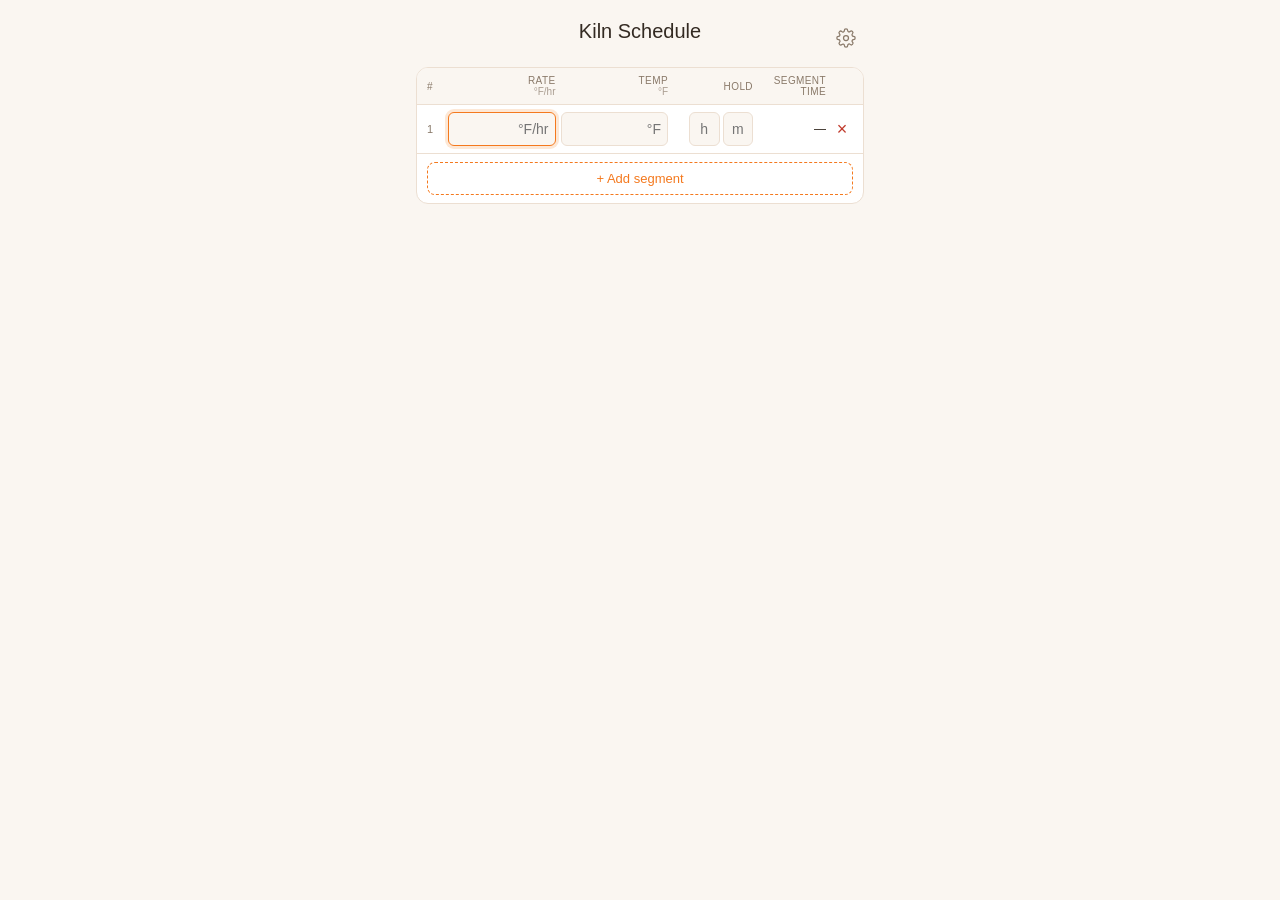
==== schedule/index.html @ a3d86349 "fix: clamp rate input to 9999 max; un-italicize AFAP live on input - Rate values > 9999 are clamped " ====
<!DOCTYPE html>
<html lang="en">
<head>
<meta charset="UTF-8">
<meta name="viewport" content="width=device-width, initial-scale=1.0, maximum-scale=1.0, user-scalable=no">
<title>Kiln Schedule Calculator | Volumizer</title>
<meta name="description" content="Free kiln schedule calculator for glass artists. Define firing segments, calculate stage times, and visualize the firing curve.">
<link rel="stylesheet" href="../theme.css">
<script src="../theme.js"></script>
<style>
  @keyframes fadein {
    from { opacity: 0; transform: translateY(6px); }
    to   { opacity: 1; transform: translateY(0); }
  }

  /* ── Table card ────────────────────────────── */
  .table-card {
    background: var(--card);
    border: 0.5px solid var(--border);
    border-radius: 12px;
    overflow: hidden;
    margin-bottom: 0.75rem;
  }

  .col-header {
    display: grid;
    grid-template-columns: 16px 1fr 1fr 80px 68px 22px;
    gap: 5px;
    padding: 7px 10px;
    background: var(--bg);
    font-size: 10px;
    color: var(--text-secondary);
    text-transform: uppercase;
    letter-spacing: 0.04em;
    align-items: center;
  }

  .col-header span { display: block; }
  .col-header .h-rate,
  .col-header .h-target,
  .col-header .h-hold,
  .col-header .h-time { text-align: right; }
  .col-header .h-unit { text-transform: none; letter-spacing: 0; opacity: 0.7; }

  /* ── Segment rows ──────────────────────────── */
  .seg-row {
    display: grid;
    grid-template-columns: 16px 1fr 1fr 80px 68px 22px;
    gap: 5px;
    padding: 7px 10px;
    border-top: 0.5px solid var(--border);
    align-items: center;
    animation: fadein 0.2s ease;
  }

  .seg-num {
    font-size: 11px;
    color: var(--text-secondary);
  }

  /* Number inputs shared style */
  .seg-row input {
    width: 100%;
    font-size: 14px;
    padding: 8px 6px;
    border: 1px solid var(--border);
    border-radius: 6px;
    background: var(--bg);
    color: var(--text);
    -webkit-appearance: none;
    -moz-appearance: textfield;
    text-align: right;
  }

  .seg-row input::-webkit-outer-spin-button,
  .seg-row input::-webkit-inner-spin-button { -webkit-appearance: none; margin: 0; }

  .seg-row input:focus {
    outline: none;
    border-color: var(--accent);
    box-shadow: 0 0 0 3px var(--accent-light);
  }

  .seg-rate { text-align: right; }
  .seg-rate.is-afap { font-style: italic; color: var(--text-secondary); }

  /* Hold h/m pair */
  .hold-pair {
    display: flex;
    gap: 3px;
    margin-left: 16px;
  }
  .hold-pair input {
    flex: 1;
    width: 0;
    min-width: 0;
    text-align: center;
  }

  /* Calculated time cell */
  .seg-time {
    font-size: 12px;
    color: var(--text);
    text-align: right;
    white-space: nowrap;
    line-height: 1.2;
  }

  .est {
    display: block;
    font-size: 9px;
    color: var(--text-secondary);
    text-align: right;
  }

  /* Delete button */
  .del-btn {
    background: none;
    border: none;
    color: var(--danger);
    font-size: 18px;
    line-height: 1;
    cursor: pointer;
    padding: 0;
    text-align: center;
    -webkit-appearance: none;
    -webkit-tap-highlight-color: transparent;
  }

  /* ── Add segment row ────────────────────────── */
  .add-row {
    padding: 8px 10px;
    border-top: 0.5px solid var(--border);
  }

  .add-btn {
    width: 100%;
    padding: 8px;
    font-size: 13px;
    font-weight: 500;
    color: var(--accent);
    background: none;
    border: 1px dashed var(--accent);
    border-radius: 8px;
    cursor: pointer;
    -webkit-appearance: none;
  }

  /* ── Total time ─────────────────────────────── */
  #total-row {
    display: none;
    justify-content: flex-end;
    align-items: baseline;
    gap: 10px;
    margin-bottom: 1rem;
    padding: 0 2px;
  }

  .total-label {
    font-size: 12px;
    color: var(--text-secondary);
    text-transform: uppercase;
    letter-spacing: 0.04em;
  }

  #total-value {
    font-size: 22px;
    font-weight: 500;
  }

  /* ── Graph card ─────────────────────────────── */
  #graph-card {
    display: none;
    background: var(--card);
    border: 0.5px solid var(--border);
    border-radius: 12px;
    padding: 12px;
    margin-bottom: 1.5rem;
  }

  .graph-label {
    font-size: 11px;
    color: var(--text-secondary);
    text-transform: uppercase;
    letter-spacing: 0.04em;
    margin-bottom: 8px;
  }

  #graph { display: block; width: 100%; height: auto; overflow: hidden; }

  #afap-note {
    display: none;
    font-size: 10px;
    color: var(--text-secondary);
    text-align: right;
    margin: 4px 0 0;
  }

  /* ── Settings modal ──────────────────────────────────────────── */
  .settings-btn {
    position: absolute;
    top: 0;
    right: 0;
    width: 36px;
    height: 36px;
    display: flex;
    align-items: center;
    justify-content: center;
    border: none;
    background: none;
    color: var(--text-secondary);
    cursor: pointer;
    -webkit-appearance: none;
    padding: 0;
  }

  .settings-btn svg {
    width: 20px;
    height: 20px;
  }

  .settings-btn:active {
    color: var(--accent);
  }

  .modal-overlay {
    position: fixed;
    inset: 0;
    background: rgba(51, 42, 34, 0.45);
    display: flex;
    align-items: center;
    justify-content: center;
    padding: 1.25rem;
    z-index: 100;
  }

  .modal-card {
    background: var(--card);
    border: 1px solid var(--border);
    border-radius: 14px;
    padding: 20px;
    width: 100%;
    max-width: 320px;
    box-shadow: 0 8px 32px rgba(0, 0, 0, 0.18);
  }

  .modal-card h3 {
    font-size: 17px;
    font-weight: 600;
    margin: 0 0 14px;
    color: var(--text);
  }

  .toggle-row {
    display: flex;
    align-items: center;
    justify-content: space-between;
    padding: 12px 0;
    border-top: 0.5px solid var(--border);
    margin-top: 0.5rem;
  }

  .toggle-row label {
    font-size: 15px;
    font-weight: 500;
    margin: 0;
  }

  .settings-unit-toggle {
    display: flex;
    gap: 6px;
  }

  .settings-unit-btn {
    padding: 6px 14px;
    font-size: 14px;
    font-weight: 500;
    border: 1px solid var(--border);
    border-radius: 8px;
    background: var(--bg);
    color: var(--text-secondary);
    cursor: pointer;
    -webkit-appearance: none;
  }

  .settings-unit-btn.selected {
    border-color: var(--accent);
    background: var(--accent-light);
    color: var(--accent);
  }

  .switch-btn {
    position: relative;
    width: 48px;
    height: 28px;
    flex-shrink: 0;
    border: none;
    padding: 0;
    border-radius: 28px;
    background: var(--border);
    cursor: pointer;
  }

  .switch-btn::before {
    content: "";
    position: absolute;
    height: 22px;
    width: 22px;
    left: 3px;
    top: 3px;
    background: white;
    border-radius: 50%;
    transition: left 0.15s ease;
  }

  .switch-btn.on {
    background: var(--accent);
  }

  .switch-btn.on::before {
    left: 23px;
  }

  .modal-btns {
    display: flex;
    gap: 10px;
  }

  .btn {
    flex: 1;
    padding: 14px;
    font-size: 16px;
    font-weight: 500;
    border-radius: 10px;
    border: none;
    cursor: pointer;
    -webkit-appearance: none;
  }

  .btn-primary {
    background: var(--accent);
    color: white;
  }

  .btn-primary:active {
    opacity: 0.85;
  }

</style>
</head>
<body>
<div class="container">
  <header>
    <h1>Kiln Schedule</h1>
    <button class="settings-btn" id="settings-btn" type="button" aria-label="Settings">
      <svg viewBox="0 0 24 24" fill="none" stroke="currentColor" stroke-width="1.5" stroke-linecap="round" stroke-linejoin="round">
        <circle cx="12" cy="12" r="3"/>
        <path d="M19.4 15a1.65 1.65 0 0 0 .33 1.82l.06.06a2 2 0 0 1-2.83 2.83l-.06-.06a1.65 1.65 0 0 0-1.82-.33 1.65 1.65 0 0 0-1 1.51V21a2 2 0 0 1-4 0v-.09A1.65 1.65 0 0 0 9 19.4a1.65 1.65 0 0 0-1.82.33l-.06.06a2 2 0 0 1-2.83-2.83l.06-.06A1.65 1.65 0 0 0 4.68 15a1.65 1.65 0 0 0-1.51-1H3a2 2 0 0 1 0-4h.09A1.65 1.65 0 0 0 4.6 9a1.65 1.65 0 0 0-.33-1.82l-.06-.06a2 2 0 0 1 2.83-2.83l.06.06A1.65 1.65 0 0 0 9 4.68a1.65 1.65 0 0 0 1-1.51V3a2 2 0 0 1 4 0v.09a1.65 1.65 0 0 0 1 1.51 1.65 1.65 0 0 0 1.82-.33l.06-.06a2 2 0 0 1 2.83 2.83l-.06.06A1.65 1.65 0 0 0 19.4 9a1.65 1.65 0 0 0 1.51 1H21a2 2 0 0 1 0 4h-.09a1.65 1.65 0 0 0-1.51 1z"/>
      </svg>
    </button>
  </header>

  <!-- Segment table -->
  <div class="table-card">
    <div class="col-header">
      <span>#</span>
      <span class="h-rate" id="h-rate">Rate</span>
      <span class="h-target" id="h-target">Temp</span>
      <span class="h-hold">Hold</span>
      <span class="h-time">Segment<br>Time</span>
      <span></span>
    </div>
    <div id="seg-body">
      <!-- rows rendered by JS -->
    </div>
    <div class="add-row">
      <button type="button" class="add-btn" id="add-btn">+ Add segment</button>
    </div>
  </div>

  <!-- Total time -->
  <div id="total-row">
    <span class="total-label">Total</span>
    <span id="total-value"></span>
  </div>

  <!-- Graph -->
  <div id="graph-card">
    <div class="graph-label">Firing Curve</div>
    <svg id="graph" viewBox="0 0 400 160" xmlns="http://www.w3.org/2000/svg"></svg>
    <p id="afap-note"></p>
  </div>
</div>

<!-- Settings modal -->
<div class="modal-overlay" id="settings-modal" style="display:none" role="dialog" aria-modal="true" aria-labelledby="settings-modal-title">
  <div class="modal-card">
    <h3 id="settings-modal-title">Settings</h3>
    <div class="toggle-row">
      <label>Units</label>
      <div class="settings-unit-toggle">
        <button class="settings-unit-btn" id="unit-f" type="button">°F</button>
        <button class="settings-unit-btn" id="unit-c" type="button">°C</button>
      </div>
    </div>
    <div class="toggle-row">
      <label>High contrast</label>
      <button class="switch-btn" id="hc-toggle" type="button" aria-label="High contrast" aria-pressed="false"></button>
    </div>
    <div class="modal-btns" style="margin-top: 1.25rem;">
      <button class="btn btn-primary" id="settings-done" type="button">Done</button>
    </div>
  </div>
</div>

<script>
// ── Constants ──────────────────────────────────────────────────────────────
const AMBIENT_TEMP = 70;  // °F — assumed starting temperature
const AFAP_RATE    = 300; // °F/hr — fixed estimate for "as fast as possible"

// ── State ──────────────────────────────────────────────────────────────────
let segments = [{ rate: '', target: '', hold: '' }];

// Temperature display unit ('F' | 'C'); internal state is always canonical °F
let tempUnit = 'F';
const SCHED_KEY = 'volumizer_schedule_settings';
try { tempUnit = (JSON.parse(localStorage.getItem(SCHED_KEY)) || {}).tempUnit || 'F'; } catch (_e) {}
function saveSchedSettings() { try { localStorage.setItem(SCHED_KEY, JSON.stringify({ tempUnit })); } catch (_e) {} }

// ── Helpers ────────────────────────────────────────────────────────────────
function isAfap(val) {
  const s = String(val).trim().toUpperCase();
  return s === 'AFAP' || s === '9999';
}

function fmtTime(hours) {
  if (!isFinite(hours) || hours <= 0) return '—';
  let h = Math.floor(hours);
  let m = Math.round((hours - h) * 60);
  if (m === 60) { h += 1; m = 0; }
  if (h === 0) return `${m}m`;
  if (m === 0) return `${h}h`;
  return `${h}h ${m}m`;
}

function esc(s) {
  return String(s).replace(/&/g, '&amp;').replace(/</g, '&lt;').replace(/>/g, '&gt;').replace(/"/g, '&quot;');
}

// Conversion helpers — calc always stays in canonical °F; display converts at boundary
const fToC = f => (f - 32) * 5 / 9;          // absolute temp (has offset)
const cToF = c => c * 9 / 5 + 32;
const rateFToC = r => r * 5 / 9;             // rate is a delta — no offset
const rateCToF = r => r * 9 / 5;

function dispTarget(fStr) {                   // canonical °F → display-unit string
  const f = parseFloat(fStr); if (isNaN(f)) return '';
  return String(Math.round(tempUnit === 'C' ? fToC(f) : f));
}
function dispRate(fStr) {                     // canonical °F/hr → display-unit string
  if (isAfap(fStr)) return 'AFAP';
  const f = parseFloat(fStr); if (isNaN(f)) return '';
  return String(Math.round(tempUnit === 'C' ? rateFToC(f) : f));
}
function canonTarget(v) {                     // typed display-unit → canonical °F string
  const n = parseFloat(v); if (isNaN(n)) return '';
  return String(tempUnit === 'C' ? cToF(n) : n);
}
function canonRate(v) {                       // typed display-unit rate → canonical °F/hr or 'AFAP'
  const s = String(v).trim().toUpperCase();
  if (s === 'AFAP' || s === '9999') return 'AFAP';
  const n = parseFloat(v); if (isNaN(n)) return '';
  return String(tempUnit === 'C' ? rateCToF(n) : n);
}
function unitLabel()     { return tempUnit === 'C' ? '°C'    : '°F'; }
function rateUnitLabel() { return tempUnit === 'C' ? '°C/hr' : '°F/hr'; }

// ── Calculations ───────────────────────────────────────────────────────────
function calcSegments() {
  let cumTime = 0;
  return segments.map((seg, i) => {
    const afap   = isAfap(seg.rate);
    const rate   = afap ? AFAP_RATE : parseFloat(seg.rate);
    const target = parseFloat(seg.target);
    const hold   = parseFloat(seg.hold) || 0;
    const prevTemp = i === 0
      ? AMBIENT_TEMP
      : (prev => isNaN(prev) ? AMBIENT_TEMP : prev)(parseFloat(segments[i - 1].target));

    if (isNaN(target) || isNaN(rate) || rate <= 0) {
      return { rampTime: 0, stageTime: 0, cumTime, isAfap: afap, valid: false };
    }

    const rampTime  = Math.abs(target - prevTemp) / rate;
    const stageTime = rampTime + hold;
    cumTime += stageTime;
    return { rampTime, stageTime, cumTime, isAfap: afap, valid: true };
  });
}

// ── Render ─────────────────────────────────────────────────────────────────
function render() {
  const calcs = calcSegments();

  // Table rows
  document.getElementById('seg-body').innerHTML = segments.map((seg, i) => {
    const calc = calcs[i];
    const timeStr = calc.valid ? fmtTime(calc.stageTime) : '—';
    const estSpan = calc.isAfap && calc.valid ? ' <span class="est">est.</span>' : '';
    const rateClass = isAfap(seg.rate) ? ' is-afap' : '';
    const holdDecimal = parseFloat(seg.hold) || 0;
    const holdH = holdDecimal > 0 ? String(Math.floor(holdDecimal)) : '';
    const holdM = holdDecimal > 0 ? String(Math.round((holdDecimal % 1) * 60)) : '';
    return `
      <div class="seg-row" data-index="${i}">
        <span class="seg-num">${i + 1}</span>
        <input class="seg-rate${rateClass}" type="text" inputmode="decimal"
               value="${esc(dispRate(seg.rate))}" data-field="rate" placeholder="${esc(rateUnitLabel())}">
        <input type="number" inputmode="decimal"
               value="${esc(dispTarget(seg.target))}" data-field="target" placeholder="${esc(unitLabel())}">
        <div class="hold-pair">
          <input type="number" inputmode="numeric" min="0" step="1"
                 value="${esc(holdH)}" data-field="holdH" placeholder="h">
          <input type="number" inputmode="numeric" min="0" max="59" step="1"
                 value="${esc(holdM)}" data-field="holdM" placeholder="m">
        </div>
        <div class="seg-time">${timeStr}${estSpan}</div>
        <button type="button" class="del-btn" data-action="delete" data-index="${i}" aria-label="Remove segment ${i + 1}" tabindex="-1">×</button>
      </div>`;
  }).join('');

  // Total time
  const calcsValid = calcs.filter(c => c.valid);
  const totalHours = calcsValid.reduce((s, c) => s + c.stageTime, 0);
  const totalRow   = document.getElementById('total-row');
  if (calcsValid.length > 0 && totalHours > 0) {
    totalRow.style.display = 'flex';
    document.getElementById('total-value').textContent = fmtTime(totalHours);
  } else {
    totalRow.style.display = 'none';
  }

  renderGraph(calcs);
}

// ── Event delegation ───────────────────────────────────────────────────────
const segBody = document.getElementById('seg-body');

// updateCalcs: patch time cells + total + graph without touching input DOM
function updateCalcs() {
  const calcs = calcSegments();

  segments.forEach((_, i) => {
    const calc    = calcs[i];
    const timeStr = calc.valid ? fmtTime(calc.stageTime) : '—';
    const estSpan = calc.isAfap && calc.valid ? '<span class="est">est.</span>' : '';
    const timeEl  = document.querySelector(`.seg-row[data-index="${i}"] .seg-time`);
    if (timeEl) timeEl.innerHTML = timeStr + estSpan;
  });

  const calcsValid = calcs.filter(c => c.valid);
  const totalHours = calcsValid.reduce((s, c) => s + c.stageTime, 0);
  const totalRow   = document.getElementById('total-row');
  if (calcsValid.length > 0 && totalHours > 0) {
    totalRow.style.display = 'flex';
    document.getElementById('total-value').textContent = fmtTime(totalHours);
  } else {
    totalRow.style.display = 'none';
  }

  if (document.activeElement?.dataset?.field !== 'target') renderGraph(calcs);
}

// input: update state; patch calcs without rebuilding input rows
segBody.addEventListener('input', e => {
  const row = e.target.closest('.seg-row');
  if (!row) return;
  const i     = parseInt(row.dataset.index, 10);
  const field = e.target.dataset.field;
  if (!field) return;
  if (field === 'holdH' || field === 'holdM') {
    const h = parseFloat(row.querySelector('[data-field="holdH"]').value) || 0;
    const m = parseFloat(row.querySelector('[data-field="holdM"]').value) || 0;
    const decimal = h + m / 60;
    segments[i].hold = decimal > 0 ? String(decimal) : '';
    updateCalcs();
    return;
  }
  if (field === 'target') {
    segments[i].target = canonTarget(e.target.value);
    updateCalcs();
    return;
  }
  if (field === 'rate') {
    const n = parseFloat(e.target.value);
    if (!isNaN(n) && n > 9999) e.target.value = '9999';
    e.target.classList.toggle('is-afap', isAfap(e.target.value));
  }
  segments[i][field] = e.target.value;
  if (field !== 'rate') updateCalcs();
});

// blur on rate/target: normalize AFAP (rate), trigger graph (target) — never rebuild DOM on blur
segBody.addEventListener('blur', e => {
  if (e.target.dataset.field === 'target') { updateCalcs(); return; }
  if (e.target.dataset.field !== 'rate') return;
  const row = e.target.closest('.seg-row');
  if (!row) return;
  const i = parseInt(row.dataset.index, 10);
  if (i >= segments.length) return;  // element was detached by splice+render — nothing to update
  segments[i].rate = canonRate(e.target.value);
  e.target.value   = dispRate(segments[i].rate);
  e.target.classList.toggle('is-afap', isAfap(segments[i].rate));
  updateCalcs();
}, true /* useCapture — blur doesn't bubble */);

segBody.addEventListener('keydown', e => {
  // Enter on any field: add segment and focus new row's rate field
  if (e.key === 'Enter' && e.target.dataset.field) {
    e.preventDefault();
    segments.push({ rate: '', target: '', hold: '' });
    render();
    requestAnimationFrame(() => {
      const rows = document.querySelectorAll('.seg-row');
      rows[rows.length - 1]?.querySelector('input')?.focus();
    });
    return;
  }

  // Backspace/Delete in an empty field: navigate to previous field
  if (e.key === 'Backspace' || e.key === 'Delete') {
    const field = e.target.dataset.field;
    if (!field || e.target.value !== '') return;
    const row = e.target.closest('.seg-row');
    if (!row) return;
    const i = parseInt(row.dataset.index, 10);
    e.preventDefault();

    const focusAndSelect = el => { el?.focus(); el?.select?.(); };

    if (field === 'target') {
      focusAndSelect(document.querySelector(`.seg-row[data-index="${i}"] [data-field="rate"]`));
    } else if (field === 'holdH') {
      focusAndSelect(document.querySelector(`.seg-row[data-index="${i}"] [data-field="target"]`));
    } else if (field === 'holdM') {
      focusAndSelect(document.querySelector(`.seg-row[data-index="${i}"] [data-field="holdH"]`));
    } else if (field === 'rate') {
      if (i === 0) return;
      const seg = segments[i];
      const deleteRow = seg.rate === '' && seg.target === '' && seg.hold === '' && segments.length > 1;
      if (deleteRow) {
        segments.splice(i, 1);
        render();
        requestAnimationFrame(() => {
          focusAndSelect(document.querySelector(`.seg-row[data-index="${i - 1}"] [data-field="holdM"]`));
        });
      } else {
        focusAndSelect(document.querySelector(`.seg-row[data-index="${i - 1}"] [data-field="holdM"]`));
      }
    }
  }
});

// click: delete
segBody.addEventListener('click', e => {
  if (e.target.dataset.action !== 'delete') return;
  const index = parseInt(e.target.dataset.index, 10);
  if (isNaN(index)) return;
  segments.splice(index, 1);
  if (segments.length === 0) segments.push({ rate: '', target: '', hold: '' });
  render();
});

// add segment
document.getElementById('add-btn').addEventListener('click', () => {
  segments.push({ rate: '', target: '', hold: '' });
  render();
  // scroll new row into view
  const rows = document.querySelectorAll('.seg-row');
  const lastRow = rows[rows.length - 1];
  lastRow?.scrollIntoView({ block: 'nearest' });
  lastRow?.querySelector('[data-field="rate"]')?.focus();
});

// ── Graph ──────────────────────────────────────────────────────────────────
function renderGraph(calcs) {
  const graphCard = document.getElementById('graph-card');
  const svgEl     = document.getElementById('graph');
  const afapNote  = document.getElementById('afap-note');

  const validCalcs = calcs.filter(c => c.valid);
  if (validCalcs.length === 0) {
    graphCard.style.display = 'none';
    return;
  }
  graphCard.style.display = 'block';
  const hasAfap = calcs.some(c => c.isAfap && c.valid);
  afapNote.style.display = hasAfap ? 'block' : 'none';
  if (hasAfap) afapNote.textContent = `AFAP cooling estimated at ${dispRate(String(AFAP_RATE))}${rateUnitLabel()}`;

  // ── SVG coordinate system ─────────────────────────────────────────────
  // viewBox: 0 0 400 160
  // Plot area: x 36–390, y 8–140  (PAD_L=36, PAD_R=10, PAD_T=8, PAD_B=20)
  const PAD_L = 36, PAD_R = 10, PAD_T = 8, PAD_B = 20;
  const W = 400, H = 160;
  const plotW = W - PAD_L - PAD_R;  // 354
  const plotH = H - PAD_T - PAD_B;  // 132

  const totalTime = calcs[calcs.length - 1].cumTime || 1;

  // ── Find peak first (needed to compute yMax before tx/ty) ─────────────
  let peakTemp = 0, peakTime = 0;
  segments.forEach((seg, i) => {
    const calc   = calcs[i];
    if (!calc?.valid) return;
    const target = parseFloat(seg.target) || 0;
    const hold   = parseFloat(seg.hold) || 0;
    if (target > peakTemp) {
      peakTemp = target;
      peakTime = calc.cumTime - hold;
    }
  });

  const yMax = Math.max(peakTemp, AMBIENT_TEMP) * 1.12;
  const yMin = 0;

  const tx = t => PAD_L + (t / totalTime) * plotW;
  const ty = T => (PAD_T + plotH) - ((T - yMin) / (yMax - yMin)) * plotH;

  // ── Build polyline points ──────────────────────────────────────────────
  const pts = [`${tx(0).toFixed(1)},${ty(AMBIENT_TEMP).toFixed(1)}`];
  segments.forEach((seg, i) => {
    const calc   = calcs[i];
    if (!calc?.valid) return;
    const target = parseFloat(seg.target);
    const hold   = parseFloat(seg.hold) || 0;
    const endRamp = calc.cumTime - hold;
    pts.push(`${tx(endRamp).toFixed(1)},${ty(target).toFixed(1)}`);
    if (hold > 0) {
      pts.push(`${tx(calc.cumTime).toFixed(1)},${ty(target).toFixed(1)}`);
    }
  });

  // ── Horizontal grid lines — auto-scaled to the actual y range ───────────
  function niceGridStep(range) {
    const raw = range / 4;
    const mag = Math.pow(10, Math.floor(Math.log10(raw)));
    const n   = raw / mag;
    return n < 1.5 ? mag : n < 3.5 ? 2 * mag : n < 7.5 ? 5 * mag : 10 * mag;
  }
  const gridStep  = niceGridStep(yMax - yMin);
  const gridStart = Math.ceil((yMin + 1) / gridStep) * gridStep;
  const gridLines = [];
  for (let tF = gridStart; tF < yMax; tF += gridStep) {
    const label = tempUnit === 'C' ? `${Math.round(fToC(tF))}°` : `${Math.round(tF)}°`;
    gridLines.push(`
      <line x1="${PAD_L}" y1="${ty(tF).toFixed(1)}" x2="${W - PAD_R}" y2="${ty(tF).toFixed(1)}"
            stroke="var(--border)" stroke-width="0.5" stroke-dasharray="2,3"/>
      <text x="${PAD_L - 4}" y="${(ty(tF) + 3).toFixed(1)}"
            font-size="8" fill="var(--text-secondary)" text-anchor="end">${label}</text>
    `);
  }

  // ── X-axis tick labels at 0%, 25%, 50%, 75%, 100% of total time ───────
  const xTicks = [0, 0.25, 0.5, 0.75, 1.0].map(f => {
    const t    = f * totalTime;
    const label = totalTime < 4 ? `${t.toFixed(1)}h` : `${Math.round(t)}h`;
    const anchor = f === 0 ? 'start' : f === 1.0 ? 'end' : 'middle';
    return `<text x="${tx(t).toFixed(1)}" y="${H - 4}"
                  font-size="8" fill="var(--text-secondary)" text-anchor="${anchor}">${label}</text>`;
  }).join('');

  // ── Peak marker ────────────────────────────────────────────────────────
  const px = tx(peakTime);
  const py = ty(peakTemp);
  // keep label from clipping right edge
  const labelX = Math.min(px + 4, W - PAD_R - 32);
  const peakLabel = `${Math.round(tempUnit === 'C' ? fToC(peakTemp) : peakTemp)}${unitLabel()}`;
  const peakMarker = `
    <circle cx="${px.toFixed(1)}" cy="${py.toFixed(1)}" r="3" fill="var(--accent)"/>
    <text x="${labelX.toFixed(1)}" y="${(py - 4).toFixed(1)}"
          font-size="8" fill="var(--accent)" font-weight="500">${peakLabel}</text>
  `;

  // ── Compose SVG ────────────────────────────────────────────────────────
  svgEl.innerHTML = `
    <!-- axes -->
    <line x1="${PAD_L}" y1="${PAD_T}" x2="${PAD_L}" y2="${PAD_T + plotH}"
          stroke="var(--border)" stroke-width="0.5"/>
    <line x1="${PAD_L}" y1="${PAD_T + plotH}" x2="${W - PAD_R}" y2="${PAD_T + plotH}"
          stroke="var(--border)" stroke-width="0.5"/>
    <!-- y-min label -->
    <text x="${PAD_L - 4}" y="${(ty(0) + 3).toFixed(1)}"
          font-size="8" fill="var(--text-secondary)" text-anchor="end">${Math.round(tempUnit === 'C' ? fToC(0) : 0)}°</text>
    <!-- grid lines + y labels -->
    ${gridLines.join('')}
    <!-- x labels -->
    ${xTicks}
    <!-- firing curve -->
    <polyline points="${pts.join(' ')}"
              fill="none" stroke="var(--accent)" stroke-width="2"
              stroke-linejoin="round" stroke-linecap="round"/>
    <!-- peak marker -->
    ${peakMarker}
  `;
}

// ── Settings modal ────────────────────────────────────────────────────────
const settingsBtn   = document.getElementById('settings-btn');
const settingsModal = document.getElementById('settings-modal');
const settingsDone  = document.getElementById('settings-done');
const unitFBtn      = document.getElementById('unit-f');
const unitCBtn      = document.getElementById('unit-c');
const hcToggle      = document.getElementById('hc-toggle');

function openSettings() {
  unitFBtn.classList.toggle('selected', tempUnit === 'F');
  unitCBtn.classList.toggle('selected', tempUnit === 'C');
  hcToggle.classList.toggle('on', Theme.isHighContrast());
  hcToggle.setAttribute('aria-pressed', String(Theme.isHighContrast()));
  settingsModal.style.display = 'flex';
}
function closeSettings() { settingsModal.style.display = 'none'; }

settingsBtn.addEventListener('click', openSettings);
settingsDone.addEventListener('click', closeSettings);
settingsModal.addEventListener('click', e => { if (e.target === settingsModal) closeSettings(); });
document.addEventListener('keydown', e => {
  if (e.key === 'Escape' && settingsModal.style.display === 'flex') closeSettings();
});

function updateColHeaders() {
  document.getElementById('h-rate').innerHTML   = `Rate<br><span class="h-unit">${rateUnitLabel()}</span>`;
  document.getElementById('h-target').innerHTML = `Temp<br><span class="h-unit">${unitLabel()}</span>`;
}

function setUnit(u) {
  if (u === tempUnit) return;
  tempUnit = u;
  saveSchedSettings();
  unitFBtn.classList.toggle('selected', tempUnit === 'F');
  unitCBtn.classList.toggle('selected', tempUnit === 'C');
  updateColHeaders();
  render();
}

unitFBtn.addEventListener('click', () => setUnit('F'));
unitCBtn.addEventListener('click', () => setUnit('C'));

hcToggle.addEventListener('click', () => {
  const on = !Theme.isHighContrast();
  Theme.setHighContrast(on);
  hcToggle.classList.toggle('on', on);
  hcToggle.setAttribute('aria-pressed', String(on));
});

// ── Bootstrap ─────────────────────────────────────────────────────────────
updateColHeaders();
render();
document.querySelector('#seg-body .seg-row input')?.focus();
</script>
</body>
</html>
---- theme.css ----
:root {
  --bg: #faf6f1;
  --card: #ffffff;
  --border: #ecdfd2;
  --text: #332a22;
  --text-secondary: #8a7a6a;
  --accent: #f4791e;
  --accent-light: #fde8d6;
  --danger: #c0392b;
}

* { box-sizing: border-box; }

body {
  margin: 0;
  font-family: -apple-system, BlinkMacSystemFont, "Segoe UI", Roboto, sans-serif;
  background: var(--bg);
  color: var(--text);
  -webkit-tap-highlight-color: transparent;
}

.container {
  max-width: 480px;
  margin: 0 auto;
  padding: 1.25rem 1rem 3rem;
  min-height: 100vh;
}

header {
  position: relative;
  text-align: center;
  margin-bottom: 1.5rem;
}

html.high-contrast {
  --bg: #0f1117;
  --card: #282e46;
  --border: #3d4468;
  --text: #e8eaf4;
  --text-secondary: #7880a0;
  --accent: #f4791e;
  --accent-light: rgba(244, 121, 30, 0.45);
  --danger: #e55050;
}

html.high-contrast .btn-primary:disabled {
  background: var(--border);
  color: var(--text-secondary);
  opacity: 1;
}

html.high-contrast .modal-overlay {
  background: rgba(0, 0, 0, 0.7);
}

html.high-contrast .shape-btn {
  background: #313a62;
  border-color: #4a5480;
  box-shadow: none;
}

header h1 {
  font-size: 20px;
  font-weight: 500;
  margin: 0 0 4px;
}

header p {
  font-size: 13px;
  color: var(--text-secondary);
  margin: 0;
}
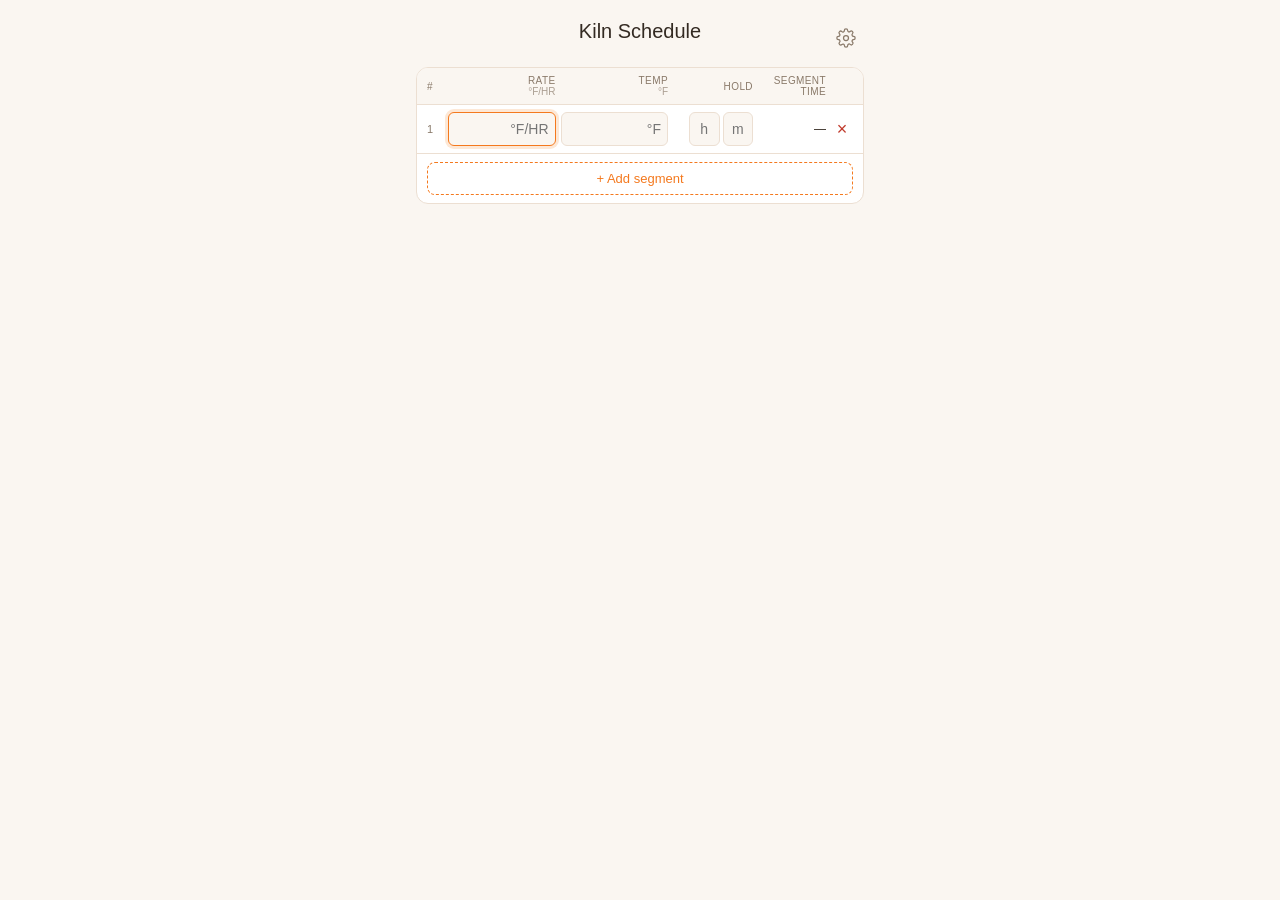
==== commit 585ce160: "feat: update firing log PDF layout to match reference design - Reorder and relabel P&M fields; add d" ====
--- a/schedule/index.html
+++ b/schedule/index.html
@@ -390,6 +390,9 @@
     <svg id="graph" viewBox="0 0 400 160" xmlns="http://www.w3.org/2000/svg"></svg>
     <p id="afap-note"></p>
   </div>
+
+  <!-- PDF button -->
+  <button type="button" class="btn btn-primary" id="pdf-btn" style="display:none;width:100%;margin-bottom:1rem;">Download firing log (PDF)</button>
 </div>
 
 <!-- Settings modal -->
@@ -473,7 +476,7 @@
   return String(tempUnit === 'C' ? rateCToF(n) : n);
 }
 function unitLabel()     { return tempUnit === 'C' ? '°C'    : '°F'; }
-function rateUnitLabel() { return tempUnit === 'C' ? '°C/hr' : '°F/hr'; }
+function rateUnitLabel() { return tempUnit === 'C' ? '°C/HR' : '°F/HR'; }
 
 // ── Calculations ───────────────────────────────────────────────────────────
 function calcSegments() {
@@ -536,8 +539,10 @@
   if (calcsValid.length > 0 && totalHours > 0) {
     totalRow.style.display = 'flex';
     document.getElementById('total-value').textContent = fmtTime(totalHours);
+    document.getElementById('pdf-btn').style.display = 'block';
   } else {
     totalRow.style.display = 'none';
+    document.getElementById('pdf-btn').style.display = 'none';
   }
 
   renderGraph(calcs);
@@ -564,8 +569,10 @@
   if (calcsValid.length > 0 && totalHours > 0) {
     totalRow.style.display = 'flex';
     document.getElementById('total-value').textContent = fmtTime(totalHours);
+    document.getElementById('pdf-btn').style.display = 'block';
   } else {
     totalRow.style.display = 'none';
+    document.getElementById('pdf-btn').style.display = 'none';
   }
 
   if (document.activeElement?.dataset?.field !== 'target') renderGraph(calcs);
@@ -615,15 +622,29 @@
 }, true /* useCapture — blur doesn't bubble */);
 
 segBody.addEventListener('keydown', e => {
-  // Enter on any field: add segment and focus new row's rate field
+  // Enter on any field: advance to next row, or add one if on the last non-empty row
   if (e.key === 'Enter' && e.target.dataset.field) {
     e.preventDefault();
-    segments.push({ rate: '', target: '', hold: '' });
-    render();
-    requestAnimationFrame(() => {
-      const rows = document.querySelectorAll('.seg-row');
-      rows[rows.length - 1]?.querySelector('input')?.focus();
-    });
+    const row = e.target.closest('.seg-row');
+    if (!row) return;
+    const i = parseInt(row.dataset.index, 10);
+    const isLastRow = i === segments.length - 1;
+    if (!isLastRow) {
+      // Not on the bottom row — just focus the next row's rate field
+      document.querySelector(`.seg-row[data-index="${i + 1}"] [data-field="rate"]`)?.focus();
+    } else {
+      // On the bottom row — add a new row only if this row has any data
+      const seg = segments[i];
+      const isEmpty = seg.rate === '' && seg.target === '' && seg.hold === '';
+      if (!isEmpty) {
+        segments.push({ rate: '', target: '', hold: '' });
+        render();
+        requestAnimationFrame(() => {
+          const rows = document.querySelectorAll('.seg-row');
+          rows[rows.length - 1]?.querySelector('input')?.focus();
+        });
+      }
+    }
     return;
   }
 
@@ -858,6 +879,243 @@
 updateColHeaders();
 render();
 document.querySelector('#seg-body .seg-row input')?.focus();
+
+// ── PDF generation ────────────────────────────────────────────────────────
+let _jspdfPromise = null;
+
+function ensureJsPDF() {
+  if (_jspdfPromise) return _jspdfPromise;
+  if (window.jspdf)  return (_jspdfPromise = Promise.resolve());
+  _jspdfPromise = new Promise((resolve, reject) => {
+    const s = document.createElement('script');
+    s.src = 'https://cdnjs.cloudflare.com/ajax/libs/jspdf/2.5.1/jspdf.umd.min.js';
+    s.onload  = resolve;
+    s.onerror = () => { _jspdfPromise = null; reject(new Error('offline')); };
+    document.head.appendChild(s);
+  });
+  return _jspdfPromise;
+}
+
+async function generatePDF() {
+  const btn = document.getElementById('pdf-btn');
+  btn.disabled = true;
+  btn.textContent = 'Generating…';
+  try {
+    await ensureJsPDF();
+    buildFiringLog(window.jspdf.jsPDF);
+  } catch (_e) {
+    alert('Could not load the PDF library. Check your internet connection and try again.');
+  } finally {
+    btn.disabled = false;
+    btn.textContent = 'Download firing log (PDF)';
+  }
+}
+
+function buildFiringLog(jsPDF) {
+  const doc = new jsPDF({ unit: 'pt', format: 'letter' });
+
+  // ── Colors ──────────────────────────────────────────────────────────────
+  const INK          = [0x2b, 0x2b, 0x2b];
+  const ACCENT       = [0xb5, 0x56, 0x2f];
+  const FAINT        = [0xc9, 0xc2, 0xbb];
+  const DOT          = [0xa3, 0x9a, 0x8f];
+  const HEADER_FILL  = [0xf3, 0xe9, 0xe1];
+  const GREY         = [0x8a, 0x85, 0x80];
+  const BORDER_LIGHT = [0xb8, 0xb1, 0xa9];
+  const DARK_TEXT    = [0x1e, 0x1e, 0x1e];
+
+  // ── Page geometry (mirrors build_firing_log.py constants) ───────────────
+  const PAGE_W = 612, PAGE_H = 792;
+  const MARGIN_TOP = 46, MARGIN_BOTTOM = 32, MARGIN_LEFT = 45, MARGIN_RIGHT = 32;
+  const CONTENT_W = PAGE_W - MARGIN_LEFT - MARGIN_RIGHT;  // 535
+  const LEFT = MARGIN_LEFT;   // 45
+  const RIGHT = PAGE_W - MARGIN_RIGHT;  // 580
+
+  // ── Drawing helpers (jsPDF is top-down; y grows downward) ───────────────
+  function stroke([r, g, b], lw) { doc.setDrawColor(r, g, b); doc.setLineWidth(lw); }
+  function fill([r, g, b])       { doc.setFillColor(r, g, b); }
+  function ink([r, g, b])        { doc.setTextColor(r, g, b); }
+
+  function hline(x1, x2, y, color = FAINT, lw = 0.6) {
+    stroke(color, lw); doc.line(x1, y, x2, y);
+  }
+  function vline(x, y1, y2, color = BORDER_LIGHT, lw = 0.6) {
+    stroke(color, lw); doc.line(x, y1, x, y2);
+  }
+  function box(x, y, w, h, color = BORDER_LIGHT, lw = 0.6) {
+    stroke(color, lw); doc.rect(x, y, w, h, 'S');
+  }
+  function dotGrid(x1, x2, yTop, yBottom, spacing = 13) {
+    fill(DOT);
+    for (let y = yTop; y < yBottom; y += spacing)
+      for (let x = x1; x <= x2; x += spacing)
+        doc.circle(x, y, 0.55, 'F');
+  }
+  function sectionHeader(y, text, note = null) {
+    doc.setFont('helvetica', 'bold'); doc.setFontSize(9); ink(ACCENT);
+    doc.text(text.toUpperCase(), LEFT, y + 8);
+    if (note) {
+      const headerWidth = doc.getTextWidth(text.toUpperCase());
+      doc.setFont('helvetica', 'italic'); doc.setFontSize(7.5); ink(GREY);
+      doc.text(note, LEFT + headerWidth + 5, y + 8);
+    }
+    hline(LEFT, RIGHT, y + 12, ACCENT, 1);
+    return y + 12;
+  }
+
+  let curY = MARGIN_TOP;
+
+  // ── HEADER STRIP ─────────────────────────────────────────────────────────
+  const row1_h = 32, row2_h = 22, strip_h = row1_h + row2_h;
+  const shared_w = Math.round((182 + 138) / 2);  // 160
+  const proj_w = CONTENT_W - shared_w;           // 375
+
+  box(LEFT, curY, CONTENT_W, strip_h);
+  hline(LEFT, RIGHT, curY + row1_h);
+
+  doc.setFont('helvetica', 'bold'); doc.setFontSize(6.5); ink(ACCENT);
+  doc.text('PROJECT', LEFT + 5, curY + 10);
+  doc.text('DATE', LEFT + proj_w + 5, curY + 10);
+  vline(LEFT + proj_w, curY, curY + row1_h);
+
+  const row2Top = curY + row1_h;
+  const other_w = (CONTENT_W - shared_w) / 3;  // 125
+  const r2ws = [other_w, other_w, other_w, shared_w];
+  ['KILN', 'PROGRAM #', 'FIRING #', 'START TIME'].forEach((label, idx) => {
+    const x = LEFT + r2ws.slice(0, idx).reduce((a, b) => a + b, 0);
+    doc.setFont('helvetica', 'bold'); doc.setFontSize(6.5); ink(ACCENT);
+    doc.text(label, x + 5, row2Top + 10);
+    if (idx > 0) vline(x, row2Top, curY + strip_h);
+  });
+
+  curY += strip_h + 9;
+
+  // ── PIECE & MATERIALS ─────────────────────────────────────────────────────
+  curY = sectionHeader(curY, 'Piece & Materials') + 4;
+  const label_w = 135, pm_row_h = 21;
+  const pmFields = [
+    { label: 'Description', lines: 1 },
+    { label: 'Glass Dimensions', lines: 1 },
+    { label: 'Glass used (style / color / batch)', lines: 2 },
+    { label: 'Mold Type & Dimensions', lines: 2 },
+  ];
+  pmFields.forEach(({ label, lines }) => {
+    const baseline = curY + 14;
+    doc.setFont('helvetica', 'normal'); doc.setFontSize(8.5); ink(DARK_TEXT);
+    doc.text(label + ':', LEFT, baseline);
+    hline(LEFT + label_w, RIGHT, baseline + 2);
+    if (lines > 1) {
+      hline(LEFT + label_w, RIGHT, baseline + 2 + pm_row_h);
+      curY += pm_row_h * 2;
+    } else {
+      curY += pm_row_h;
+    }
+  });
+  curY += 5;
+
+  // ── GOALS ────────────────────────────────────────────────────────────────
+  curY = sectionHeader(curY, 'Goals') + 16;
+  dotGrid(LEFT, RIGHT, curY, curY + 39);
+  curY += 44;
+
+  // ── KILN PREP ─────────────────────────────────────────────────────────────
+  curY = sectionHeader(curY, 'Kiln Prep', 'shelf, release, position, etc.') + 16;
+  dotGrid(LEFT, RIGHT, curY, curY + 65);
+  curY += 70;
+
+  // ── FIRING SCHEDULE ───────────────────────────────────────────────────────
+  curY = sectionHeader(curY, 'Firing Schedule') + 4;
+
+  const col_widths = [20, 55, 55, 55, 55];
+  col_widths.push(CONTENT_W - col_widths.reduce((a, b) => a + b, 0));  // 295 for Notes
+  const headers = ['#', `RATE\n${rateUnitLabel()}`, `TARGET\n${unitLabel()}`, 'HOLD', 'SEGMENT\nTIME', 'NOTES'];
+  const N_DATA = 9;     // writable rows
+  const N_ROWS = 10;    // 9 data + 1 total footer
+  const header_h = 20, row_h = 18;
+  const table_h = header_h + N_ROWS * row_h;
+  const table_top = curY;
+
+  // Header background + text
+  fill(HEADER_FILL);
+  doc.rect(LEFT, table_top, CONTENT_W, header_h, 'F');
+  let hx = LEFT;
+  headers.forEach((label, idx) => {
+    doc.setFont('helvetica', 'bold'); doc.setFontSize(6.3); ink(ACCENT);
+    let ty = table_top + 8;
+    label.split('\n').forEach(ln => { doc.text(ln, hx + 3, ty); ty += 6.5; });
+    hx += col_widths[idx];
+  });
+
+  // Outer box + header divider
+  box(LEFT, table_top, CONTENT_W, table_h);
+  hline(LEFT, RIGHT, table_top + header_h);
+
+  // Column dividers (full table height)
+  let dvx = LEFT;
+  col_widths.slice(0, -1).forEach(w => {
+    dvx += w;
+    vline(dvx, table_top, table_top + table_h);
+  });
+
+  // Data rows 1–11
+  const calcs = calcSegments();
+  let ry = table_top + header_h;
+  for (let i = 0; i < N_DATA; i++) {
+    hline(LEFT, RIGHT, ry, FAINT, 0.5);
+    doc.setFont('helvetica', 'normal'); doc.setFontSize(6.5); ink(GREY);
+    doc.text(String(i + 1), LEFT + col_widths[0] / 2, ry + row_h - 6, { align: 'center' });
+
+    if (i < segments.length && calcs[i] && calcs[i].valid) {
+      const seg  = segments[i];
+      const calc = calcs[i];
+      doc.setFont('helvetica', 'normal'); doc.setFontSize(8); ink(INK);
+
+      const c0x = LEFT + col_widths[0];
+      doc.text(dispRate(seg.rate),   c0x + col_widths[1] - 3, ry + row_h - 6, { align: 'right' });
+      doc.text(dispTarget(seg.target), c0x + col_widths[1] + col_widths[2] - 3, ry + row_h - 6, { align: 'right' });
+
+      const holdDecimal = parseFloat(seg.hold) || 0;
+      if (holdDecimal > 0) {
+        const holdCX = c0x + col_widths[1] + col_widths[2] + col_widths[3] / 2;
+        doc.text(fmtTime(holdDecimal), holdCX, ry + row_h - 6, { align: 'center' });
+      }
+
+      const timeX = c0x + col_widths[1] + col_widths[2] + col_widths[3] + col_widths[4] - 3;
+      const timeStr = fmtTime(calc.stageTime) + (calc.isAfap ? ' est.' : '');
+      doc.text(timeStr, timeX, ry + row_h - 6, { align: 'right' });
+    }
+    ry += row_h;
+  }
+
+  // Footer row — TOTAL (filled background, heavier top rule)
+  hline(LEFT, RIGHT, ry, BORDER_LIGHT, 0.6);
+  fill(HEADER_FILL);
+  doc.rect(LEFT, ry, CONTENT_W, row_h, 'F');
+
+  const validCalcs = calcs.filter(c => c.valid);
+  const totalHrs   = validCalcs.reduce((s, c) => s + c.stageTime, 0);
+  const segTimeLeft = LEFT + col_widths[0] + col_widths[1] + col_widths[2] + col_widths[3];
+  const segTimeRight = segTimeLeft + col_widths[4];
+
+  // "TOTAL" right-aligned in the HOLD column (left of the divider), value in SEGMENT TIME
+  doc.setFont('helvetica', 'bold'); doc.setFontSize(6.3); ink(ACCENT);
+  doc.text('TOTAL', segTimeLeft - 3, ry + row_h - 6, { align: 'right' });
+
+  doc.setFont('helvetica', 'bold'); doc.setFontSize(9); ink(INK);
+  doc.text(fmtTime(totalHrs), segTimeRight - 3, ry + row_h - 5, { align: 'right' });
+
+  curY = table_top + table_h + 10;
+
+  // ── RESULTS & NOTES ───────────────────────────────────────────────────────
+  curY = sectionHeader(curY, 'Results & Notes') + 10;
+  dotGrid(LEFT, RIGHT, curY, PAGE_H - MARGIN_BOTTOM);
+
+  // ── Save ──────────────────────────────────────────────────────────────────
+  const today = new Date().toISOString().split('T')[0];
+  doc.save(`firing-log-${today}.pdf`);
+}
+
+document.getElementById('pdf-btn').addEventListener('click', generatePDF);
 </script>
 </body>
 </html>
